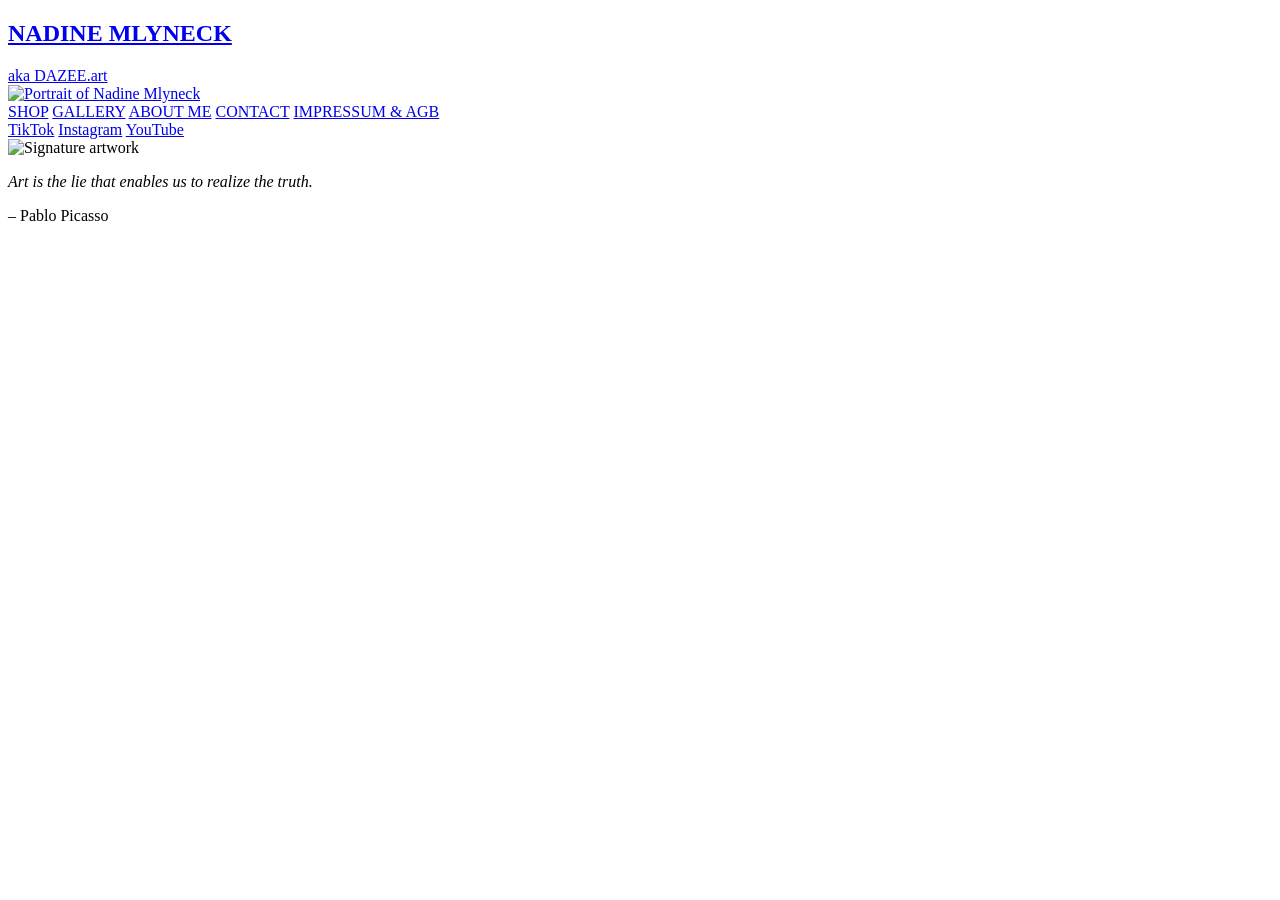
==== index.html @ 49a9335a "Create index.html" ====
<!-- index.html -->
<!DOCTYPE html>
<html lang="en">
<head>
  <meta charset="UTF-8" />
  <meta name="viewport" content="width=device-width, initial-scale=1.0" />
  <title>Nadine Mlyneck | DAZEE.art</title>
  <link rel="stylesheet" href="style.css" />
</head>
<body>
  <div class="page-layout">
    
    <!-- Sidebar -->
    <aside class="sidebar">
      <a href="index.html" class="brand">
        <h1>NADINE MLYNECK</h1>
        <div class="brand-sub">aka DAZEE.art</div>
      </a>

      <a href="index.html" class="portrait-link">
        <img src="assets/portrait.png" alt="Portrait of Nadine Mlyneck" class="portrait" />
      </a>

      <nav class="nav">
        <a href="https://dazeeart.etsy.com" target="_blank" rel="noopener noreferrer">SHOP</a>
        <a href="gallery.html">GALLERY</a>
        <a href="about.html">ABOUT ME</a>
        <a href="contact.html">CONTACT</a>
        <a href="legal.html">IMPRESSUM &amp; AGB</a>
      </nav>

      <div class="socials">
        <a href="https://www.tiktok.com/@dazee.art" target="_blank" rel="noopener noreferrer">TikTok</a>
        <a href="https://www.instagram.com/dazee.art/" target="_blank" rel="noopener noreferrer">Instagram</a>
        <a href="https://www.youtube.com/@dazeeart" target="_blank" rel="noopener noreferrer">YouTube</a>
      </div>
    </aside>

    <!-- Main content -->
    <main class="content home-page">
      <section class="hero">
        <img src="assets/hero-rabbit.jpg" alt="Signature artwork" class="hero-image" />
        <div class="hero-quote">
          <p><em>Art is the lie that enables us to realize the truth.</em></p>
          <span>– Pablo Picasso</span>
        </div>
      </section>
    </main>

  </div>
</body>
</html>
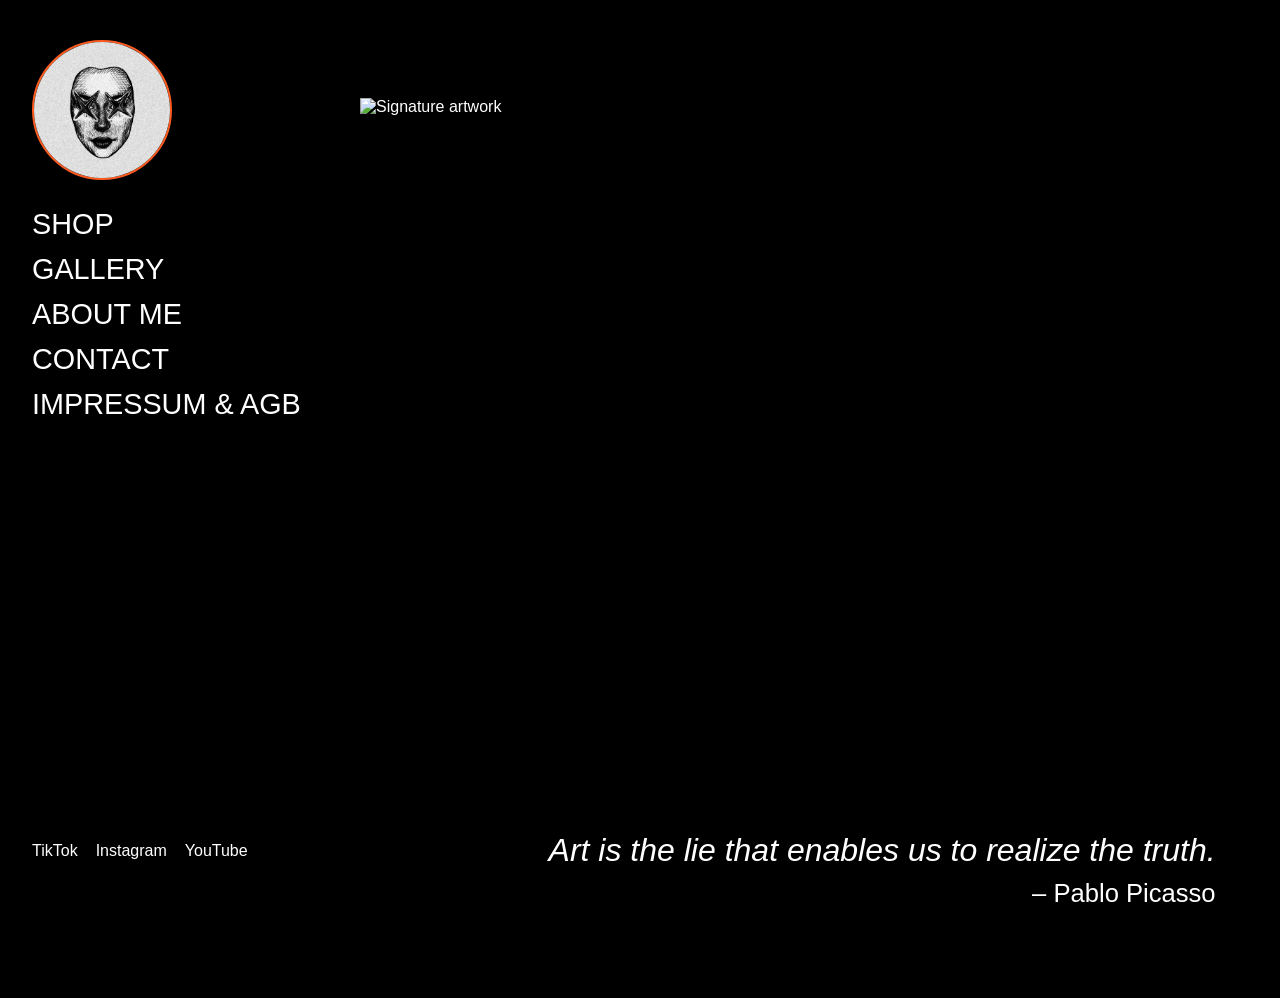
==== commit 5529e1cb: "Update index.html" ====
--- a/index.html
+++ b/index.html
@@ -9,13 +9,15 @@
 </head>
 <body>
   <div class="page-layout">
+    <header class="site-header">
+  <a href="index.html" class="header-inner">
+    <h1>NADINE MLYNECK</h1>
+    <div class="header-sub">aka DAZEE.art</div>
+  </a>
+</header>
     
     <!-- Sidebar -->
     <aside class="sidebar">
-      <a href="index.html" class="brand">
-        <h1>NADINE MLYNECK</h1>
-        <div class="brand-sub">aka DAZEE.art</div>
-      </a>
 
       <a href="index.html" class="portrait-link">
         <img src="assets/portrait.png" alt="Portrait of Nadine Mlyneck" class="portrait" />
--- a/style.css
+++ b/style.css
@@ -0,0 +1,211 @@
+* {
+  box-sizing: border-box;
+}
+
+html, body {
+  margin: 0;
+  padding: 0;
+  background: #000;
+  color: #fff;
+  font-family: Arial, sans-serif;
+  min-height: 100%;
+}
+
+body {
+  overflow-x: hidden;
+}
+
+a {
+  color: inherit;
+  text-decoration: none;
+}
+
+img {
+  display: block;
+  max-width: 100%;
+}
+
+.page-layout {
+  min-height: 100vh;
+}
+
+.sidebar {
+  position: fixed;
+  top: 0;
+  left: 0;
+  width: 360px;
+  height: 100vh;
+  padding: 40px 32px;
+  background: #000;
+  display: flex;
+  flex-direction: column;
+  justify-content: flex-start;
+  z-index: 1000;
+}
+
+.brand {
+  display: inline-block;
+  margin-bottom: 56px;
+}
+
+.brand h1 {
+  margin: 0;
+  font-size: 2.1rem;
+  letter-spacing: 0.18em;
+  font-weight: 700;
+  color: #fff;
+}
+
+.brand-sub {
+  margin-top: 8px;
+  font-size: 1.1rem;
+  color: #ff5a1f;
+}
+
+.portrait-link {
+  display: inline-block;
+  margin-bottom: 28px;
+}
+
+.portrait {
+  width: 140px;
+  height: 140px;
+  object-fit: cover;
+  border-radius: 50%;
+  border: 2px solid #ff5a1f;
+}
+
+.nav {
+  display: flex;
+  flex-direction: column;
+  gap: 12px;
+  margin-bottom: 32px;
+}
+
+.nav a {
+  font-size: 1.8rem;
+  color: #fff;
+  transition: color 0.2s ease;
+}
+
+.nav a:hover,
+.nav a.active {
+  color: #ff5a1f;
+}
+
+.socials {
+  display: flex;
+  gap: 18px;
+  margin-top: auto;
+  flex-wrap: wrap;
+}
+
+.socials a {
+  font-size: 1rem;
+  color: #fff;
+  transition: color 0.2s ease;
+}
+
+.socials a:hover {
+  color: #ff5a1f;
+}
+
+.content {
+  margin-left: 360px;
+  min-height: 100vh;
+  background: #000;
+}
+
+.home-page {
+  display: flex;
+  align-items: stretch;
+}
+
+.hero {
+  position: relative;
+  width: 100%;
+  min-height: 100vh;
+  overflow: hidden;
+}
+
+.hero-image {
+  width: 100%;
+  height: 100vh;
+  object-fit: cover;
+  object-position: center;
+}
+
+.hero-quote {
+  position: absolute;
+  right: 7%;
+  bottom: 10%;
+  text-align: right;
+  max-width: 680px;
+  color: #fff;
+}
+
+.hero-quote p {
+  margin: 0 0 10px 0;
+  font-size: 2rem;
+  font-style: italic;
+  font-weight: 300;
+}
+
+.hero-quote span {
+  font-size: 1.6rem;
+}
+
+/* Mobile */
+@media (max-width: 900px) {
+  .sidebar {
+    position: relative;
+    width: 100%;
+    height: auto;
+    padding: 24px 20px;
+  }
+
+  .content {
+    margin-left: 0;
+  }
+
+  .brand h1 {
+    font-size: 1.5rem;
+  }
+
+  .brand-sub {
+    font-size: 1rem;
+  }
+
+  .portrait {
+    width: 110px;
+    height: 110px;
+  }
+
+  .nav a {
+    font-size: 1.3rem;
+  }
+
+  .hero {
+    min-height: auto;
+  }
+
+  .hero-image {
+    height: auto;
+    min-height: 60vh;
+  }
+
+  .hero-quote {
+    position: static;
+    padding: 20px;
+    text-align: left;
+    max-width: none;
+  }
+
+  .hero-quote p {
+    font-size: 1.5rem;
+  }
+
+  .hero-quote span {
+    font-size: 1.2rem;
+  }
+}
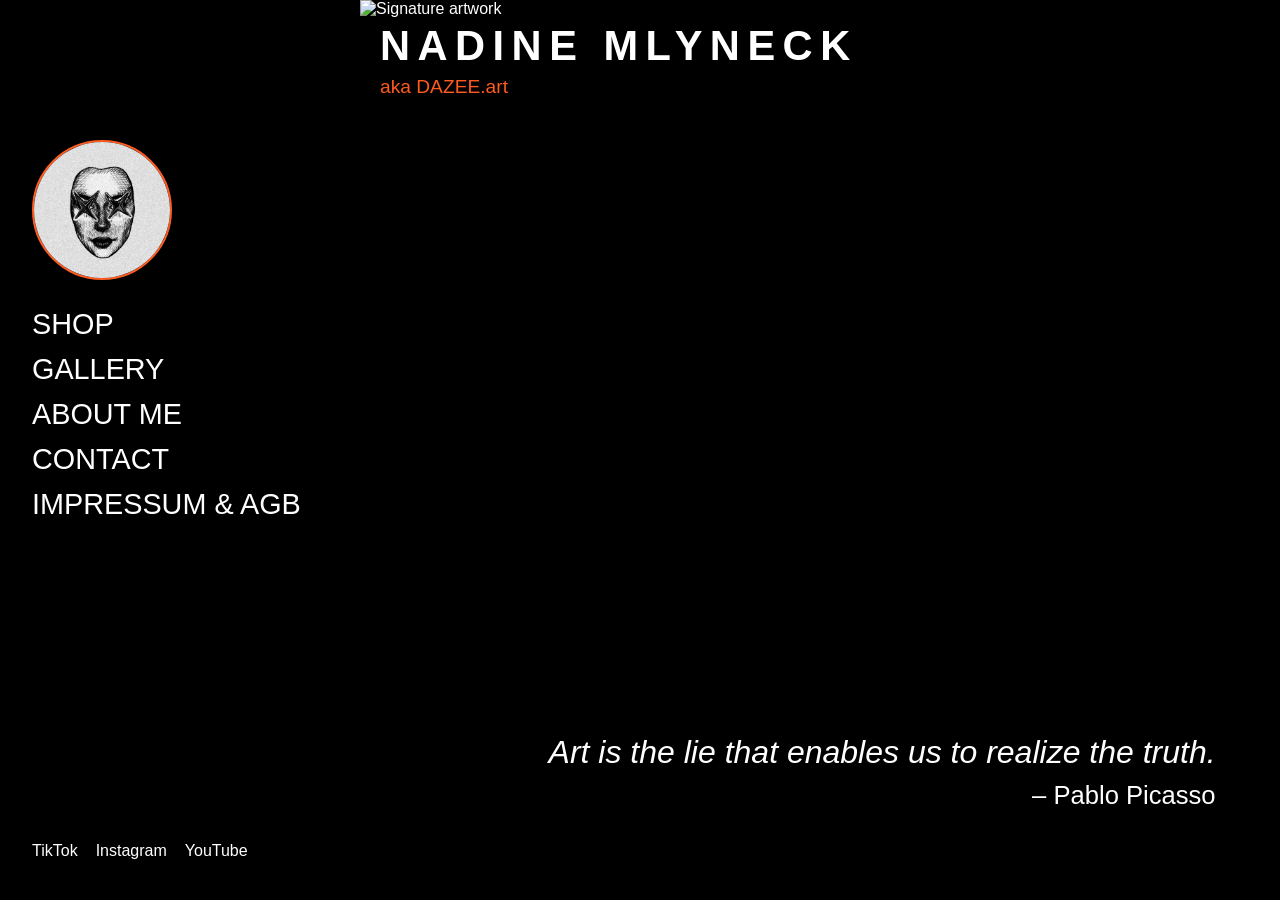
==== commit 051b075e: "Update index.html" ====
--- a/index.html
+++ b/index.html
@@ -41,7 +41,7 @@
     <!-- Main content -->
     <main class="content home-page">
       <section class="hero">
-        <img src="assets/hero-rabbit.jpg" alt="Signature artwork" class="hero-image" />
+        <img src="assets/hero-rabbit.png" alt="Signature artwork" class="hero-image" />
         <div class="hero-quote">
           <p><em>Art is the lie that enables us to realize the truth.</em></p>
           <span>– Pablo Picasso</span>
--- a/style.css
+++ b/style.css
@@ -1,3 +1,33 @@
+.site-header {
+  position: fixed;
+  top: 0;
+  left: 0;
+  width: 100%;
+  height: 120px;
+  padding-left: 380px; /* Abstand wegen Sidebar */
+  display: flex;
+  align-items: center;
+  background: transparent;
+  z-index: 2000;
+}
+
+.header-inner {
+  display: inline-block;
+}
+
+.site-header h1 {
+  margin: 0;
+  font-size: 2.6rem;
+  letter-spacing: 0.18em;
+  font-weight: 700;
+  color: #fff;
+}
+
+.header-sub {
+  margin-top: 6px;
+  font-size: 1.2rem;
+  color: #ff5a1f;
+}
 * {
   box-sizing: border-box;
 }
@@ -35,7 +65,7 @@
   left: 0;
   width: 360px;
   height: 100vh;
-  padding: 40px 32px;
+  padding: 140px 32px 40px;
   background: #000;
   display: flex;
   flex-direction: column;
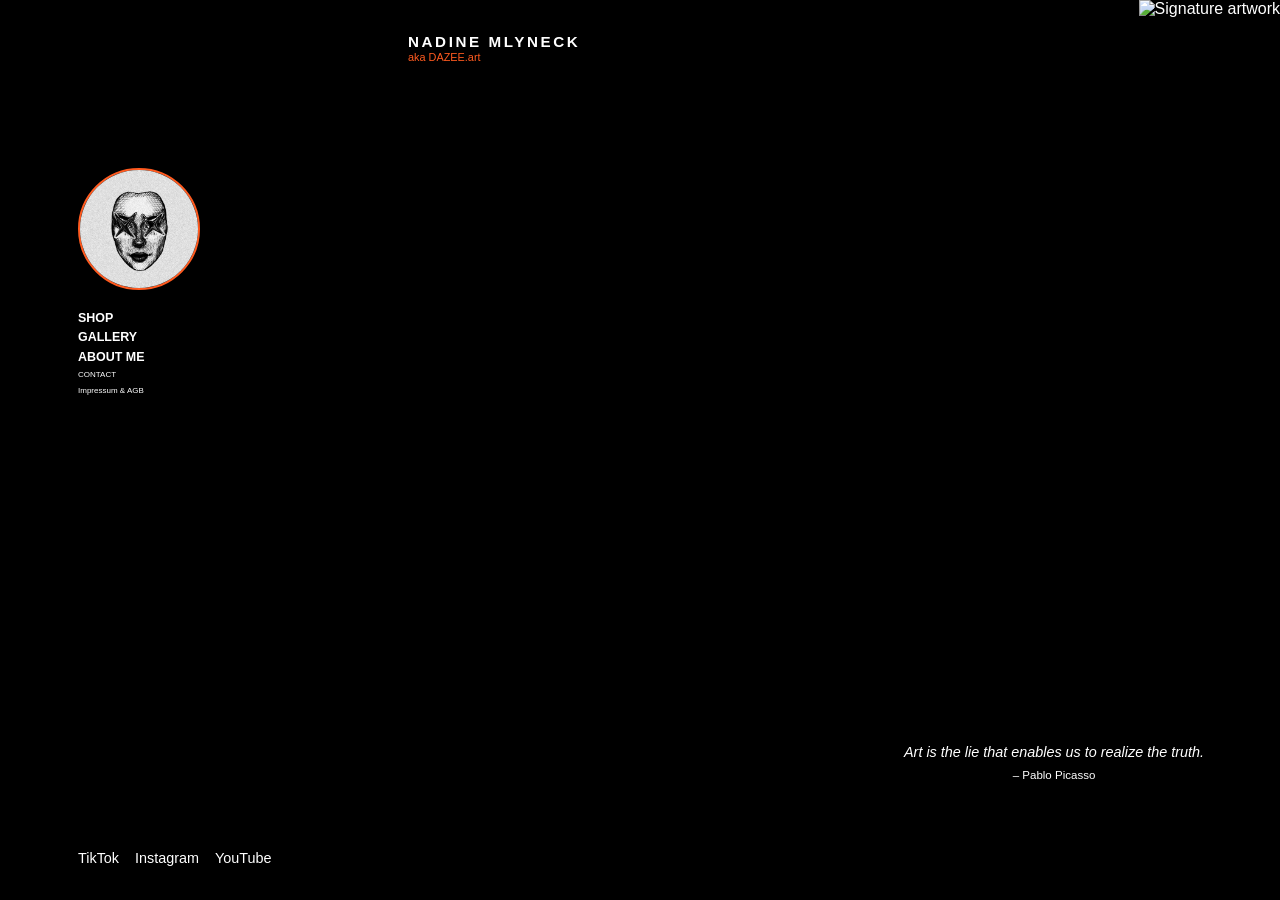
==== commit 86805eda: "Update index.html" ====
--- a/index.html
+++ b/index.html
@@ -23,13 +23,13 @@
         <img src="assets/portrait.png" alt="Portrait of Nadine Mlyneck" class="portrait" />
       </a>
 
-      <nav class="nav">
-        <a href="https://dazeeart.etsy.com" target="_blank" rel="noopener noreferrer">SHOP</a>
-        <a href="gallery.html">GALLERY</a>
-        <a href="about.html">ABOUT ME</a>
-        <a href="contact.html">CONTACT</a>
-        <a href="legal.html">IMPRESSUM &amp; AGB</a>
-      </nav>
+    <nav class="nav">
+  <a href="https://dazeeart.etsy.com" target="_blank" rel="noopener noreferrer">SHOP</a>
+  <a href="gallery.html">GALLERY</a>
+  <a href="about.html">ABOUT ME</a>
+  <a href="contact.html" class="small-link">CONTACT</a>
+  <a href="legal.html" class="small-link">Impressum &amp; AGB</a>
+</nav>
 
       <div class="socials">
         <a href="https://www.tiktok.com/@dazee.art" target="_blank" rel="noopener noreferrer">TikTok</a>
--- a/style.css
+++ b/style.css
@@ -1,10 +1,9 @@
 .site-header {
   position: fixed;
-  top: 0;
+  top: 34px;
   left: 0;
   width: 100%;
-  height: 120px;
-  padding-left: 380px; /* Abstand wegen Sidebar */
+  padding-left: 408px;
   display: flex;
   align-items: center;
   background: transparent;
@@ -17,16 +16,18 @@
 
 .site-header h1 {
   margin: 0;
-  font-size: 2.6rem;
-  letter-spacing: 0.18em;
+  font-size: 0.95rem;
+  letter-spacing: 0.17em;
   font-weight: 700;
   color: #fff;
+  line-height: 1;
 }
 
 .header-sub {
-  margin-top: 6px;
-  font-size: 1.2rem;
+  margin-top: 3px;
+  font-size: 0.68rem;
   color: #ff5a1f;
+  line-height: 1;
 }
 * {
   box-sizing: border-box;
@@ -63,43 +64,24 @@
   position: fixed;
   top: 0;
   left: 0;
-  width: 360px;
+  width: 300px;
   height: 100vh;
-  padding: 140px 32px 40px;
-  background: #000;
+  padding: 168px 22px 34px 78px;
+  background: transparent;
   display: flex;
   flex-direction: column;
   justify-content: flex-start;
   z-index: 1000;
 }
 
-.brand {
-  display: inline-block;
-  margin-bottom: 56px;
-}
-
-.brand h1 {
-  margin: 0;
-  font-size: 2.1rem;
-  letter-spacing: 0.18em;
-  font-weight: 700;
-  color: #fff;
-}
-
-.brand-sub {
-  margin-top: 8px;
-  font-size: 1.1rem;
-  color: #ff5a1f;
-}
-
 .portrait-link {
   display: inline-block;
-  margin-bottom: 28px;
+  margin-bottom: 22px;
 }
 
 .portrait {
-  width: 140px;
-  height: 140px;
+  width: 122px;
+  height: 122px;
   object-fit: cover;
   border-radius: 50%;
   border: 2px solid #ff5a1f;
@@ -108,12 +90,14 @@
 .nav {
   display: flex;
   flex-direction: column;
-  gap: 12px;
-  margin-bottom: 32px;
+  gap: 6px;
+  margin-bottom: 18px;
 }
 
 .nav a {
-  font-size: 1.8rem;
+  font-size: 0.78rem;
+  font-weight: 700;
+  line-height: 1.08;
   color: #fff;
   transition: color 0.2s ease;
 }
@@ -122,28 +106,33 @@
 .nav a.active {
   color: #ff5a1f;
 }
+.nav a.small-link {
+  font-size: 0.5rem;
+  font-weight: 500;
+  line-height: 1.2;
+}
 
 .socials {
   display: flex;
-  gap: 18px;
+  gap: 16px;
   margin-top: auto;
   flex-wrap: wrap;
 }
 
 .socials a {
-  font-size: 1rem;
+  font-size: 0.9rem;
   color: #fff;
   transition: color 0.2s ease;
 }
-
 .socials a:hover {
   color: #ff5a1f;
 }
 
 .content {
-  margin-left: 360px;
+  margin-left: 330px;
   min-height: 100vh;
   background: #000;
+  position: relative;
 }
 
 .home-page {
@@ -159,30 +148,35 @@
 }
 
 .hero-image {
-  width: 100%;
+  position: absolute;
+  top: 0;
+  right: 0;
   height: 100vh;
-  object-fit: cover;
-  object-position: center;
+  width: auto;
+  max-width: none;
+  object-fit: contain;
+  object-position: right top;
 }
 
 .hero-quote {
   position: absolute;
-  right: 7%;
-  bottom: 10%;
-  text-align: right;
-  max-width: 680px;
+  right: 8%;
+  bottom: 13%;
+  text-align: center;
+  max-width: 430px;
   color: #fff;
 }
 
 .hero-quote p {
-  margin: 0 0 10px 0;
-  font-size: 2rem;
+  margin: 0 0 4px 0;
+  font-size: 0.9rem;
   font-style: italic;
   font-weight: 300;
+  line-height: 1.15;
 }
 
 .hero-quote span {
-  font-size: 1.6rem;
+  font-size: 0.72rem;
 }
 
 /* Mobile */
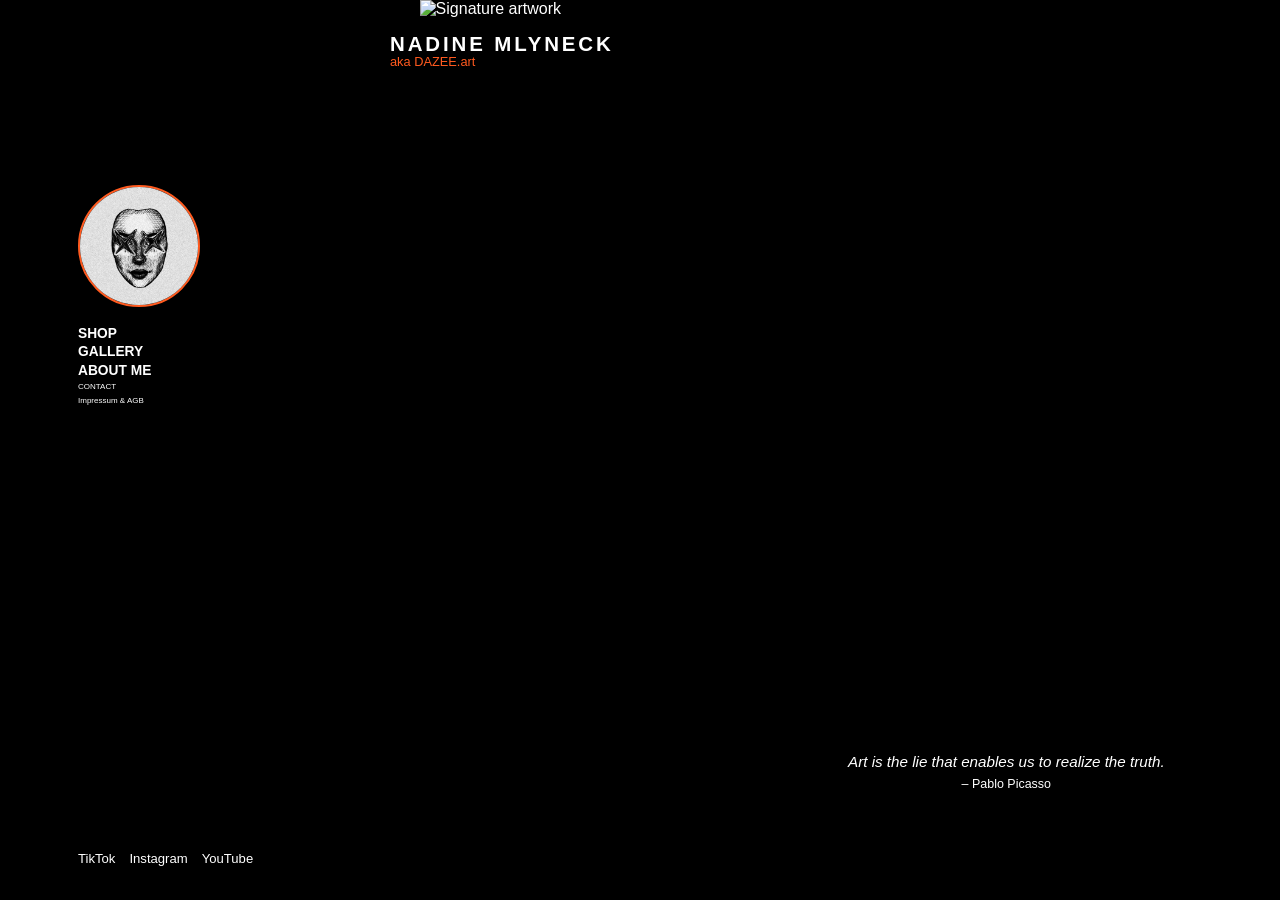
==== commit 1f6beeec: "Update index.html" ====
--- a/index.html
+++ b/index.html
@@ -23,7 +23,7 @@
         <img src="assets/portrait.png" alt="Portrait of Nadine Mlyneck" class="portrait" />
       </a>
 
-    <nav class="nav">
+<nav class="nav">
   <a href="https://dazeeart.etsy.com" target="_blank" rel="noopener noreferrer">SHOP</a>
   <a href="gallery.html">GALLERY</a>
   <a href="about.html">ABOUT ME</a>
--- a/style.css
+++ b/style.css
@@ -3,7 +3,7 @@
   top: 34px;
   left: 0;
   width: 100%;
-  padding-left: 408px;
+  padding-left: 390px;
   display: flex;
   align-items: center;
   background: transparent;
@@ -16,18 +16,18 @@
 
 .site-header h1 {
   margin: 0;
-  font-size: 0.95rem;
-  letter-spacing: 0.17em;
+  font-size: 1.28rem;
+  letter-spacing: 0.14em;
   font-weight: 700;
   color: #fff;
   line-height: 1;
 }
 
 .header-sub {
-  margin-top: 3px;
-  font-size: 0.68rem;
+  margin-top: 2px;
+  font-size: 0.8rem;
+  line-height: 1;
   color: #ff5a1f;
-  line-height: 1;
 }
 * {
   box-sizing: border-box;
@@ -66,7 +66,7 @@
   left: 0;
   width: 300px;
   height: 100vh;
-  padding: 168px 22px 34px 78px;
+  padding: 185px 20px 34px 78px;
   background: transparent;
   display: flex;
   flex-direction: column;
@@ -76,7 +76,7 @@
 
 .portrait-link {
   display: inline-block;
-  margin-bottom: 22px;
+  margin-bottom: 20px;
 }
 
 .portrait {
@@ -90,14 +90,14 @@
 .nav {
   display: flex;
   flex-direction: column;
-  gap: 6px;
+  gap: 4px;
   margin-bottom: 18px;
 }
 
 .nav a {
-  font-size: 0.78rem;
+  font-size: 0.86rem;
   font-weight: 700;
-  line-height: 1.08;
+  line-height: 1.05;
   color: #fff;
   transition: color 0.2s ease;
 }
@@ -106,30 +106,32 @@
 .nav a.active {
   color: #ff5a1f;
 }
+
 .nav a.small-link {
   font-size: 0.5rem;
   font-weight: 500;
-  line-height: 1.2;
+  line-height: 1.15;
 }
 
 .socials {
   display: flex;
-  gap: 16px;
+  gap: 14px;
   margin-top: auto;
   flex-wrap: wrap;
 }
 
 .socials a {
-  font-size: 0.9rem;
+  font-size: 0.82rem;
   color: #fff;
   transition: color 0.2s ease;
 }
+
 .socials a:hover {
   color: #ff5a1f;
 }
 
 .content {
-  margin-left: 330px;
+  margin-left: 300px;
   min-height: 100vh;
   background: #000;
   position: relative;
@@ -150,9 +152,9 @@
 .hero-image {
   position: absolute;
   top: 0;
-  right: 0;
+  right: -10px;
   height: 100vh;
-  width: auto;
+  width: 68vw;
   max-width: none;
   object-fit: contain;
   object-position: right top;
@@ -160,23 +162,23 @@
 
 .hero-quote {
   position: absolute;
-  right: 8%;
-  bottom: 13%;
+  right: 6.5%;
+  bottom: 12%;
+  width: 420px;
   text-align: center;
-  max-width: 430px;
   color: #fff;
 }
 
 .hero-quote p {
   margin: 0 0 4px 0;
-  font-size: 0.9rem;
+  font-size: 0.95rem;
   font-style: italic;
   font-weight: 300;
   line-height: 1.15;
 }
 
 .hero-quote span {
-  font-size: 0.72rem;
+  font-size: 0.78rem;
 }
 
 /* Mobile */
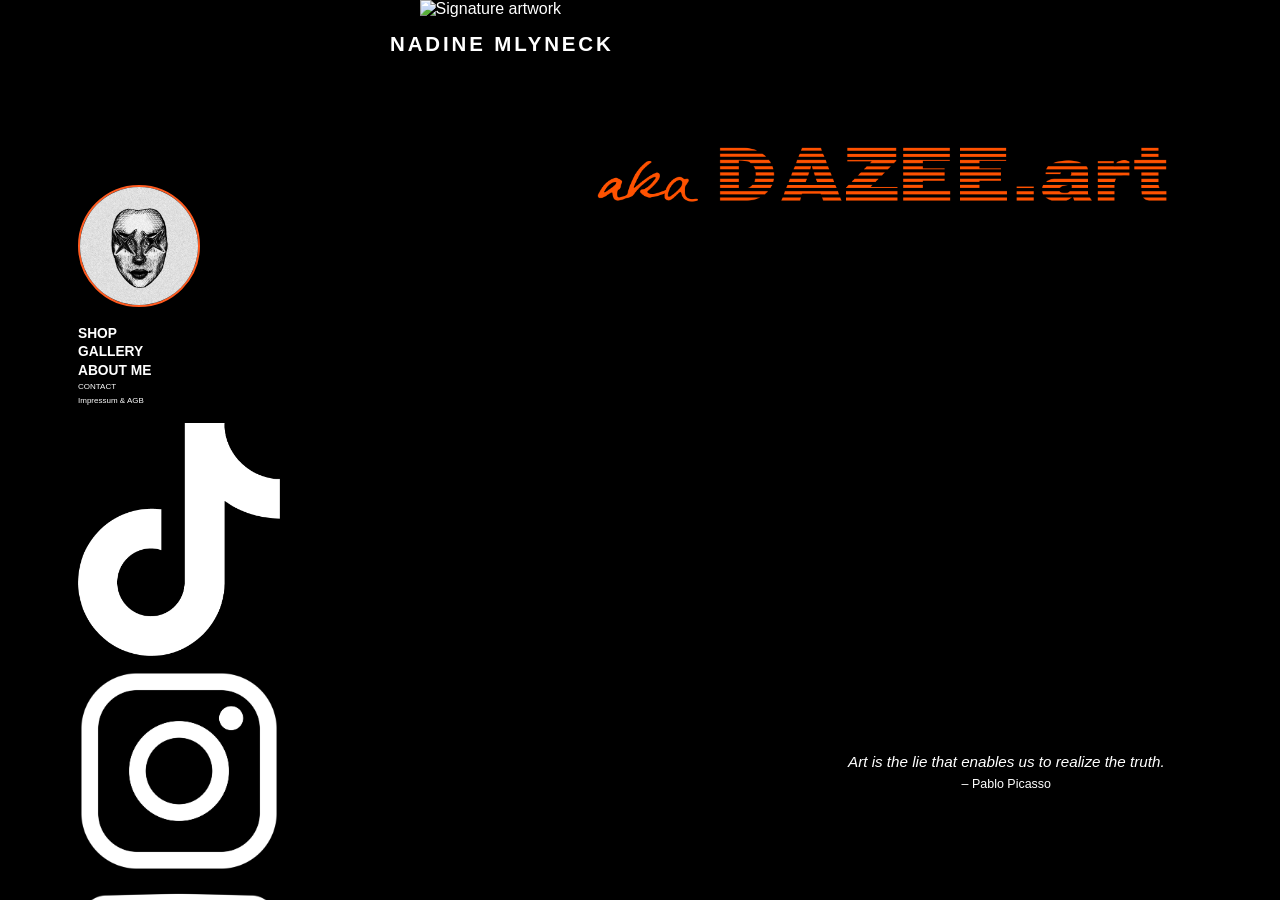
==== commit 5c4afbdd: "Update index.html" ====
--- a/index.html
+++ b/index.html
@@ -12,7 +12,7 @@
     <header class="site-header">
   <a href="index.html" class="header-inner">
     <h1>NADINE MLYNECK</h1>
-    <div class="header-sub">aka DAZEE.art</div>
+    <img src="assets/dazee.art.png" alt="aka dazee.art" class="header-logo" />
   </a>
 </header>
     
@@ -31,11 +31,17 @@
   <a href="legal.html" class="small-link">Impressum &amp; AGB</a>
 </nav>
 
-      <div class="socials">
-        <a href="https://www.tiktok.com/@dazee.art" target="_blank" rel="noopener noreferrer">TikTok</a>
-        <a href="https://www.instagram.com/dazee.art/" target="_blank" rel="noopener noreferrer">Instagram</a>
-        <a href="https://www.youtube.com/@dazeeart" target="_blank" rel="noopener noreferrer">YouTube</a>
-      </div>
+<div class="socials">
+  <a href="https://www.tiktok.com/@dazee.art" target="_blank" rel="noopener noreferrer">
+    <img src="assets/tiktok-icon.png" alt="TikTok" class="social-icon" />
+  </a>
+  <a href="https://www.instagram.com/dazee.art/" target="_blank" rel="noopener noreferrer">
+    <img src="assets/instagram-icon.png" alt="Instagram" class="social-icon" />
+  </a>
+  <a href="https://www.youtube.com/@dazeeart" target="_blank" rel="noopener noreferrer">
+    <img src="assets/youtube-icon.png" alt="YouTube" class="social-icon" />
+  </a>
+</div>
     </aside>
 
     <!-- Main content -->
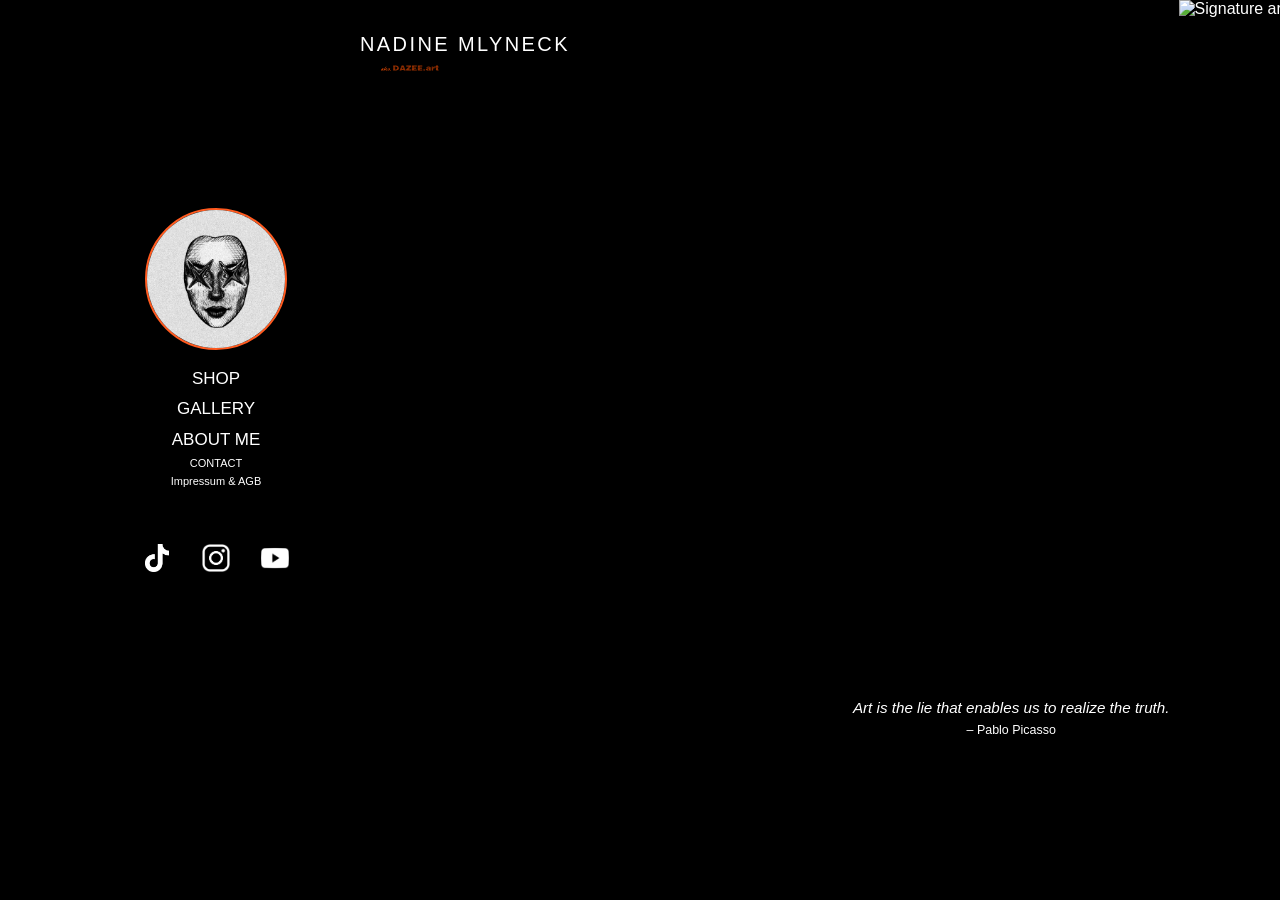
==== commit fe557282: "Update index.html" ====
--- a/index.html
+++ b/index.html
@@ -27,8 +27,8 @@
   <a href="https://dazeeart.etsy.com" target="_blank" rel="noopener noreferrer">SHOP</a>
   <a href="gallery.html">GALLERY</a>
   <a href="about.html">ABOUT ME</a>
-  <a href="contact.html" class="small-link">CONTACT</a>
-  <a href="legal.html" class="small-link">Impressum &amp; AGB</a>
+ <a href="contact.html" class="small-link contact-link">CONTACT</a>
+<a href="legal.html" class="small-link">Impressum &amp; AGB</a>
 </nav>
 
 <div class="socials">
--- a/style.css
+++ b/style.css
@@ -3,7 +3,7 @@
   top: 34px;
   left: 0;
   width: 100%;
-  padding-left: 390px;
+  padding-left: 360px;
   display: flex;
   align-items: center;
   background: transparent;
@@ -16,9 +16,10 @@
 
 .site-header h1 {
   margin: 0;
-  font-size: 1.28rem;
-  letter-spacing: 0.14em;
-  font-weight: 700;
+  font-family: "Avenir", "Avenir Next", Arial, sans-serif;
+  font-size: 20px;
+  letter-spacing: 0.12em;
+  font-weight: 400;
   color: #fff;
   line-height: 1;
 }
@@ -29,6 +30,12 @@
   line-height: 1;
   color: #ff5a1f;
 }
+.header-logo {
+  display: block;
+  margin-top: 2px;
+  width: 90px;
+  height: auto;
+}
 * {
   box-sizing: border-box;
 }
@@ -64,13 +71,13 @@
   position: fixed;
   top: 0;
   left: 0;
-  width: 300px;
+  width: 360px;
   height: 100vh;
-  padding: 185px 20px 34px 78px;
+  padding: 208px 20px 34px 92px;
   background: transparent;
   display: flex;
   flex-direction: column;
-  justify-content: flex-start;
+  align-items: center;
   z-index: 1000;
 }
 
@@ -80,8 +87,8 @@
 }
 
 .portrait {
-  width: 122px;
-  height: 122px;
+  width: 142px;
+  height: 142px;
   object-fit: cover;
   border-radius: 50%;
   border: 2px solid #ff5a1f;
@@ -90,14 +97,17 @@
 .nav {
   display: flex;
   flex-direction: column;
-  gap: 4px;
-  margin-bottom: 18px;
+  align-items: center;
+  gap: 12px; 
+  margin-bottom: 30px;
+  text-align: center;
 }
 
 .nav a {
-  font-size: 0.86rem;
-  font-weight: 700;
-  line-height: 1.05;
+  font-family: "Avenir Light", "Avenir", "Avenir Next", Arial, sans-serif;
+  font-size: 17px;
+  font-weight: 300;
+  line-height: 1.08;
   color: #fff;
   transition: color 0.2s ease;
 }
@@ -108,25 +118,43 @@
 }
 
 .nav a.small-link {
-  font-size: 0.5rem;
-  font-weight: 500;
-  line-height: 1.15;
+  font-family: "Avenir Light", "Avenir", "Avenir Next", Arial, sans-serif;
+  font-size: 11px;
+  font-weight: 300;
+  line-height: 0.5;
+}
+
+.nav a.small-link:first-of-type {
+  margin-top: 100px;
 }
 
 .socials {
   display: flex;
-  gap: 14px;
-  margin-top: auto;
-  flex-wrap: wrap;
+  flex-direction: row;
+  justify-content: center;
+  align-items: center;
+  gap: 31px;
+  margin-top: 30px;
+}
+
+.social-icon {
+  width: 28px;
+  height: 28px;
+  object-fit: contain;
+  display: block;
+  opacity: 1;
+  transition: opacity 0.2s ease, transform 0.2s ease;
 }
 
 .socials a {
-  font-size: 0.82rem;
-  color: #fff;
-  transition: color 0.2s ease;
-}
-
-.socials a:hover {
+  display: inline-flex;
+  align-items: center;
+  justify-content: center;
+}
+
+.socials a:hover .social-icon {
+  opacity: 0.85;
+  transform: translateY(-1px);
   color: #ff5a1f;
 }
 
@@ -152,9 +180,9 @@
 .hero-image {
   position: absolute;
   top: 0;
-  right: -10px;
-  height: 100vh;
-  width: 68vw;
+  right: -40px;
+  height: 115vh;
+  width: auto;
   max-width: none;
   object-fit: contain;
   object-position: right top;
@@ -162,8 +190,8 @@
 
 .hero-quote {
   position: absolute;
-  right: 6.5%;
-  bottom: 12%;
+  right: 6%;
+  bottom: 18%;
   width: 420px;
   text-align: center;
   color: #fff;
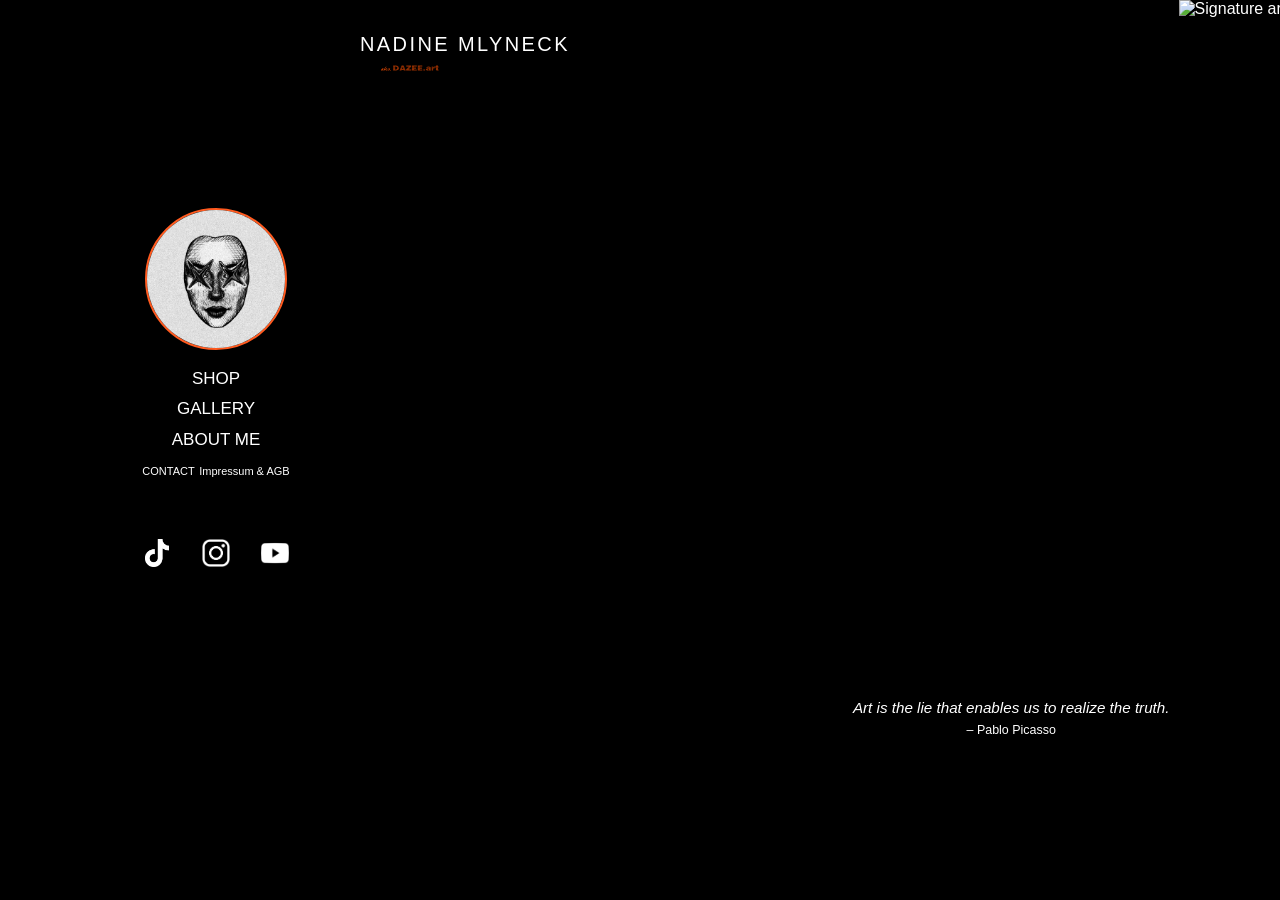
==== commit 2f82282d: "Update index.html" ====
--- a/index.html
+++ b/index.html
@@ -27,8 +27,11 @@
   <a href="https://dazeeart.etsy.com" target="_blank" rel="noopener noreferrer">SHOP</a>
   <a href="gallery.html">GALLERY</a>
   <a href="about.html">ABOUT ME</a>
- <a href="contact.html" class="small-link contact-link">CONTACT</a>
-<a href="legal.html" class="small-link">Impressum &amp; AGB</a>
+
+  <div class="nav-secondary">
+    <a href="contact.html" class="small-link">CONTACT</a>
+    <a href="legal.html" class="small-link">Impressum &amp; AGB</a>
+  </div>
 </nav>
 
 <div class="socials">
